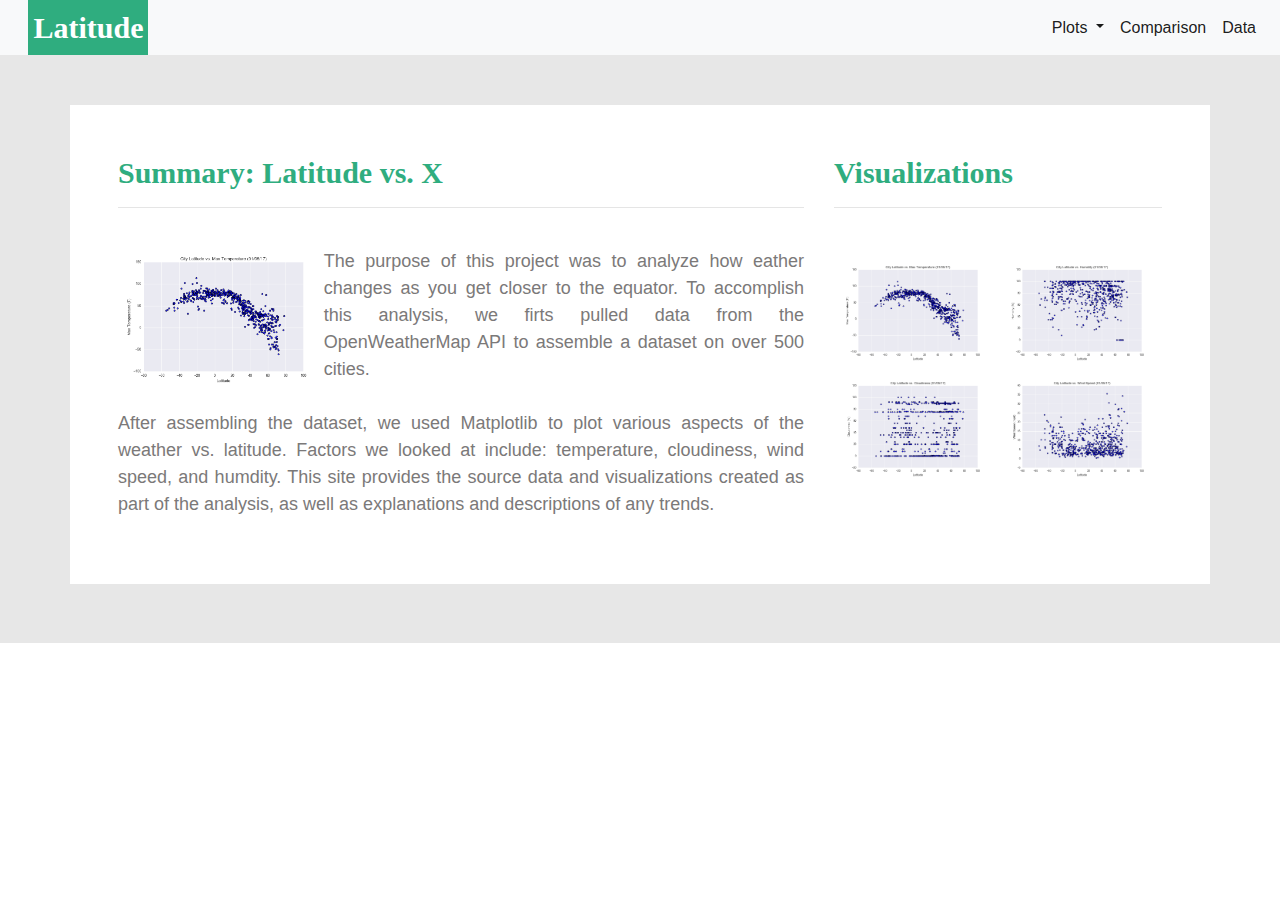
==== index.html @ 1912df97 "Homepage Done" ====
<!DOCTYPE html>
<html lang="en">
<head>
    <meta charset="utf-8">
    <title> Latitude vs. X Summary</title>
    <link rel="stylesheet" href="https://stackpath.bootstrapcdn.com/bootstrap/4.3.1/css/bootstrap.min.css" integrity="sha384-ggOyR0iXCbMQv3Xipma34MD+dH/1fQ784/j6cY/iJTQUOhcWr7x9JvoRxT2MZw1T" crossorigin="anonymous">
    <link rel="stylesheet" href="/assets/css/styles.css">
</head>
<body>
    <div class="background">
    <!-- Navbar Header, Same for every page -->
    <nav class="navbar navbar-expand-lg navbar-light bg-light">
        <a class="navbar-brand" href="index.html" id="top-left">Latitude</a>
        <button class="navbar-toggler" type="button" data-toggle="collapse" data-target="#navbarSupportedContent" aria-controls="navbarSupportedContent" aria-expanded="false" aria-label="Toggle navigation">
          <span class="navbar-toggler-icon"></span>
        </button>
    
        <div class="collapse navbar-collapse">
          <ul class="navbar-nav ml-auto">
            <li class="nav-item dropdown active">
                <a class="nav-link dropdown-toggle" href="#" id="navbarDropdown" role="button" data-toggle="dropdown" aria-haspopup="true" aria-expanded="false">
                  Plots
                </a>
                <div class="dropdown-menu" aria-labelledby="navbarDropdown">
                  <a class="dropdown-item" href="#">vs. Max Temp</a>
                  <a class="dropdown-item" href="#">vs. Humidity</a>
                  <a class="dropdown-item" href="#">vs. Cloudiness</a>
                  <a class="dropdown-item" href="#">vs. Wind Spd</a>
                </div>
            </li>
            <li class="nav-item active">
              <a class="nav-link" href="#">Comparison</a>
            </li>
            <li class="nav-item active">
              <a class="nav-link" href="#">Data</a>
            </li>
            
          </ul>
        </div>
      </nav>
    </nav>


        <div class="container px-5">
            <section class="row">
                <!-- Homepage Summary -->
                <div class="col-md-8 summary box1">
                    <h1>
                        Summary: Latitude vs. X
                    </h1>
                    <hr>
                    <br>
                    <img src="assets/images/vsMaxTemp.png" width="30%" ALIGN=left alt="Latitude vs. Max Temperature">
                    <p>
                        
                        The purpose of this project was to analyze how eather changes as you get closer to the equator. 
                        To accomplish this analysis, we firts pulled data from the OpenWeatherMap API to assemble a dataset on over 500 cities.
                        <br>
                        <br>
                        After assembling the dataset, we used Matplotlib to plot various aspects of the weather vs. latitude.
                        Factors we looked at include: temperature, cloudiness, wind speed, and humdity.
                        This site provides the source data and visualizations created as part of the analysis, as well as explanations and descriptions of any trends.
                    </p>
                </div>









                <!-- Homepage Visualizations -->
                <div class="col-md-4 box2">
                    <h1>
                        Visualizations
                    </h1>

                    <hr>
                    <section id="img-area">
                        <div class="img-row">
                            <div class="img-column">
                                <a href="">
                                    <img src="assets/images/vsMaxTemp.png" alt="Latitude vs. Max Temperature" style="width:100%">
                                </a>
                            </div>
                            <div class="img-column">
                                <a href="">
                                    <img src="assets/images/vsHumidity.png" alt="Latitude vs. Humidity" style="width:100%">
                                </a>
                            </div>
                        </div>
                        <div class="img-row">
                            <div class="img-column">
                                <a href="">
                                    <img src="assets/images/vsCloudiness.png" alt="Latitude vs. Cloudiness" style="width:100%">
                                </a>
                            </div>
                            <div class="img-column">
                                <a href="">
                                    <img src="assets/images/vsWindSpd.png" alt="Latitude vs. Wind Speed" style="width:100%">
                                </a>
                            </div>
                        </div>
                    </section>
                </div>







        </div>
    <br>
    </div>

    <script src="https://code.jquery.com/jquery-3.3.1.slim.min.js" integrity="sha384-q8i/X+965DzO0rT7abK41JStQIAqVgRVzpbzo5smXKp4YfRvH+8abtTE1Pi6jizo" crossorigin="anonymous"></script>
    <script src="https://cdnjs.cloudflare.com/ajax/libs/popper.js/1.14.7/umd/popper.min.js" integrity="sha384-UO2eT0CpHqdSJQ6hJty5KVphtPhzWj9WO1clHTMGa3JDZwrnQq4sF86dIHNDz0W1" crossorigin="anonymous"></script>
    <script src="https://stackpath.bootstrapcdn.com/bootstrap/4.3.1/js/bootstrap.min.js" integrity="sha384-JjSmVgyd0p3pXB1rRibZUAYoIIy6OrQ6VrjIEaFf/nJGzIxFDsf4x0xIM+B07jRM" crossorigin="anonymous"></script>
</body>

</html>
---- assets/css/styles.css ----
.background{
    background-color: rgb(231, 231, 231);
}

.navbar{
    padding-top: 0;
    padding-bottom: 0;
}


#top-left{
    background-color: rgb(47, 173, 127);

    font-size: 30px;
    color: white;
    font-family: Georgia, 'Times New Roman', Times, serif;
    font-weight: bold;
    margin-left: 1%;
    padding: 5px;

}



h1{
    color:rgb(47, 173, 127);
    font-family: Georgia, 'Times New Roman', Times, serif;
    font-weight: bold;
    font-size: 30px;
}

p{
    font-size: 18px;
    color: rgb(123, 121, 121);
    text-align: justify;
}

.container{
    margin-top: 50px;
    margin-bottom: 35px;
    background-color: white;
    column-gap: 40px;
}



.box1{
    position: relative;
    padding-top: 50px;
    padding-bottom: 50px;
    border-color: rgb(118, 118, 118);
    border-right-width: 50px;

}
.box2{
    position: relative;
    padding-top: 50px;
    padding-bottom: 50px;
    
}


#img-area{
    padding-top: 30px;
}

.img-column {
    float: left;
    width: 50%;
    padding: 5px;
  }
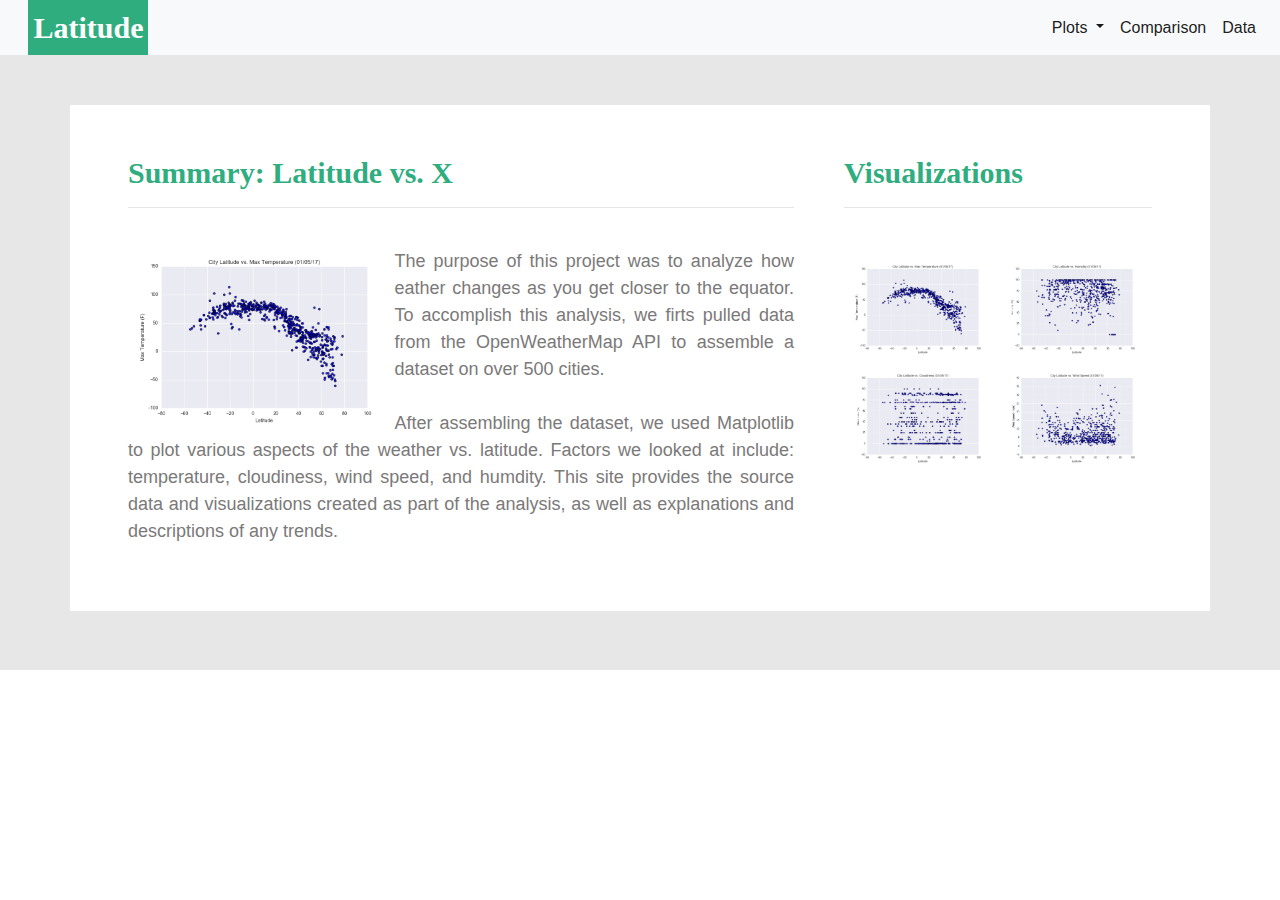
==== commit af07100a: "data page done" ====
--- a/index.html
+++ b/index.html
@@ -4,7 +4,7 @@
     <meta charset="utf-8">
     <title> Latitude vs. X Summary</title>
     <link rel="stylesheet" href="https://stackpath.bootstrapcdn.com/bootstrap/4.3.1/css/bootstrap.min.css" integrity="sha384-ggOyR0iXCbMQv3Xipma34MD+dH/1fQ784/j6cY/iJTQUOhcWr7x9JvoRxT2MZw1T" crossorigin="anonymous">
-    <link rel="stylesheet" href="/assets/css/styles.css">
+    <link rel="stylesheet" href="assets/css/styles.css">
 </head>
 <body>
     <div class="background">
@@ -32,7 +32,7 @@
               <a class="nav-link" href="#">Comparison</a>
             </li>
             <li class="nav-item active">
-              <a class="nav-link" href="#">Data</a>
+              <a class="nav-link" href="/data.html">Data</a>
             </li>
             
           </ul>
@@ -44,13 +44,13 @@
         <div class="container px-5">
             <section class="row">
                 <!-- Homepage Summary -->
-                <div class="col-md-8 summary box1">
+                <div class="col-md-8 summary box">
                     <h1>
                         Summary: Latitude vs. X
                     </h1>
                     <hr>
                     <br>
-                    <img src="assets/images/vsMaxTemp.png" width="30%" ALIGN=left alt="Latitude vs. Max Temperature">
+                    <img src="assets/images/vsMaxTemp.png" width="40%" ALIGN=left alt="Latitude vs. Max Temperature">
                     <p>
                         
                         The purpose of this project was to analyze how eather changes as you get closer to the equator. 
@@ -72,7 +72,7 @@
 
 
                 <!-- Homepage Visualizations -->
-                <div class="col-md-4 box2">
+                <div class="col-md-4 box">
                     <h1>
                         Visualizations
                     </h1>
--- a/assets/css/styles.css
+++ b/assets/css/styles.css
@@ -44,19 +44,14 @@
 
 
 
-.box1{
+.box{
     position: relative;
     padding-top: 50px;
     padding-bottom: 50px;
+    padding-left: 25px;
+    padding-right: 25px;
     border-color: rgb(118, 118, 118);
     border-right-width: 50px;
-
-}
-.box2{
-    position: relative;
-    padding-top: 50px;
-    padding-bottom: 50px;
-    
 }
 
 
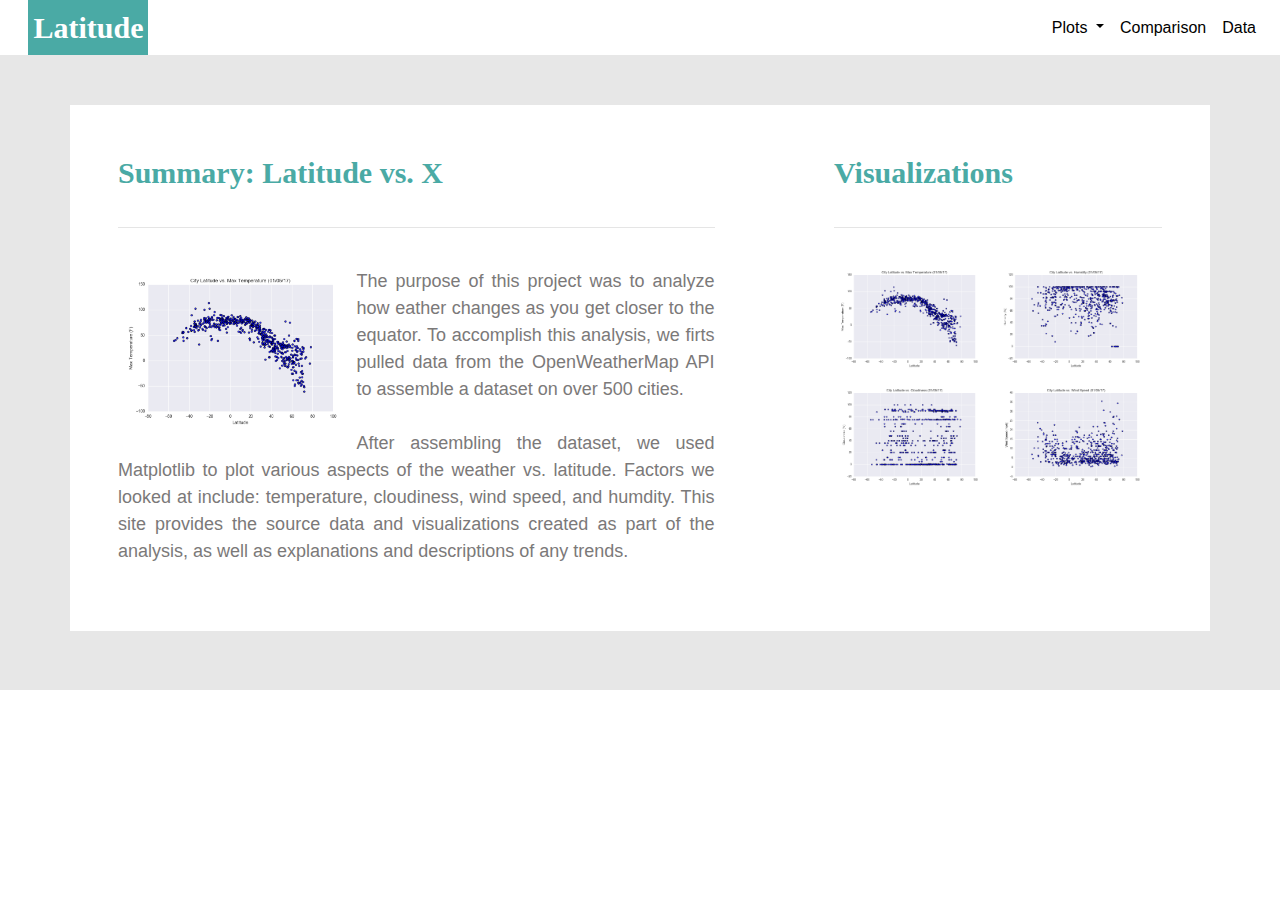
==== commit 96ff7c85: "navbar media query fixed" ====
--- a/index.html
+++ b/index.html
@@ -9,42 +9,42 @@
 <body>
     <div class="background">
     <!-- Navbar Header, Same for every page -->
-    <nav class="navbar navbar-expand-lg navbar-light bg-light">
+    <nav class="navbar navbar-expand-lg navbar-custom">
         <a class="navbar-brand" href="index.html" id="top-left">Latitude</a>
         <button class="navbar-toggler" type="button" data-toggle="collapse" data-target="#navbarSupportedContent" aria-controls="navbarSupportedContent" aria-expanded="false" aria-label="Toggle navigation">
-          <span class="navbar-toggler-icon"></span>
+          <span class="navbar-toggler-icon"> </span>
         </button>
     
-        <div class="collapse navbar-collapse">
+        <div class="collapse navbar-collapse" id="navbarSupportedContent">
           <ul class="navbar-nav ml-auto">
             <li class="nav-item dropdown active">
                 <a class="nav-link dropdown-toggle" href="#" id="navbarDropdown" role="button" data-toggle="dropdown" aria-haspopup="true" aria-expanded="false">
                   Plots
                 </a>
                 <div class="dropdown-menu" aria-labelledby="navbarDropdown">
-                  <a class="dropdown-item" href="#">vs. Max Temp</a>
-                  <a class="dropdown-item" href="#">vs. Humidity</a>
-                  <a class="dropdown-item" href="#">vs. Cloudiness</a>
-                  <a class="dropdown-item" href="#">vs. Wind Spd</a>
+                    <a class="dropdown-item" href="visualizations/maxtemp.html">vs. Max Temp</a>
+                    <a class="dropdown-item" href="visualizations/humidity.html">vs. Humidity</a>
+                    <a class="dropdown-item" href="visualizations/cloudiness.html">vs. Cloudiness</a>
+                    <a class="dropdown-item" href="visualizations/windspd.html">vs. Wind Spd</a>
                 </div>
             </li>
             <li class="nav-item active">
-              <a class="nav-link" href="#">Comparison</a>
+              <a class="nav-link" href="comparison.html">Comparison</a>
             </li>
             <li class="nav-item active">
-              <a class="nav-link" href="/data.html">Data</a>
+              <a class="nav-link" href="data.html">Data</a>
             </li>
             
           </ul>
         </div>
-      </nav>
+      
     </nav>
 
 
         <div class="container px-5">
-            <section class="row">
+            <section class="row justify-content-between">
                 <!-- Homepage Summary -->
-                <div class="col-md-8 summary box">
+                <div class="col-md-7 box ">
                     <h1>
                         Summary: Latitude vs. X
                     </h1>
@@ -81,24 +81,24 @@
                     <section id="img-area">
                         <div class="img-row">
                             <div class="img-column">
-                                <a href="">
+                                <a href="visualizations/maxtemp.html">
                                     <img src="assets/images/vsMaxTemp.png" alt="Latitude vs. Max Temperature" style="width:100%">
                                 </a>
                             </div>
                             <div class="img-column">
-                                <a href="">
+                                <a href="visualizations/humidity.html">
                                     <img src="assets/images/vsHumidity.png" alt="Latitude vs. Humidity" style="width:100%">
                                 </a>
                             </div>
                         </div>
                         <div class="img-row">
                             <div class="img-column">
-                                <a href="">
+                                <a href="visualizations/cloudiness.html">
                                     <img src="assets/images/vsCloudiness.png" alt="Latitude vs. Cloudiness" style="width:100%">
                                 </a>
                             </div>
                             <div class="img-column">
-                                <a href="">
+                                <a href="visualizations/windspd.html">
                                     <img src="assets/images/vsWindSpd.png" alt="Latitude vs. Wind Speed" style="width:100%">
                                 </a>
                             </div>
@@ -108,8 +108,7 @@
 
 
 
-
-
+            </section>
 
 
         </div>
--- a/assets/css/styles.css
+++ b/assets/css/styles.css
@@ -9,7 +9,7 @@
 
 
 #top-left{
-    background-color: rgb(47, 173, 127);
+    background-color: #4aaaa5;;
 
     font-size: 30px;
     color: white;
@@ -19,14 +19,34 @@
     padding: 5px;
 
 }
+#top-left:hover{
+    opacity: 0.7;
+}
+.active{
+    color: black
+}
+
+.navbar{
+    background-color: white;
+}
+
+
+.nav-link{
+    color:black;
+}
+.nav-item:hover{
+    background-color:#4aaaa5;
+}
+
 
 
 
 h1{
-    color:rgb(47, 173, 127);
+    color:#4aaaa5;;
     font-family: Georgia, 'Times New Roman', Times, serif;
     font-weight: bold;
     font-size: 30px;
+    padding-bottom: 20px;
 }
 
 p{
@@ -48,21 +68,77 @@
     position: relative;
     padding-top: 50px;
     padding-bottom: 50px;
-    padding-left: 25px;
-    padding-right: 25px;
-    border-color: rgb(118, 118, 118);
-    border-right-width: 50px;
+    padding-left: 15px;
+    padding-right: 15px;
 }
 
 
 #img-area{
-    padding-top: 30px;
+    padding-top: 20px;
 }
 
 .img-column {
     float: left;
-    width: 50%;
-    padding: 5px;
+    text-align: center;
+    margin-right: 4px;
+    margin-bottom: 10px;
+    width: 48%;
+    color:rgb(47, 173, 127);
+    font-family: Georgia, 'Times New Roman', Times, serif;
+    font-weight: bold;
+    font-size: 20px;
   }
+.img-column:hover{
+    opacity: 0.6;
+}
+
+.cur-viz{
+    outline: 2px;
+    outline-style: solid;
+    outline-color: #4aaaa5;
+}
+
   
+@media (max-width: 990px) {
+    .img-column{
+        width: 100%;
+    }
+    .navbar{
+        padding-left: 0;
+    }
 
+    .nav-link{
+        color: white
+    }
+
+    .navbar-custom{
+        color: white;
+        background-color: #4aaaa5;
+    }
+    
+    .navbar-toggler-icon {
+        background-image: url("data:image/svg+xml;charset=utf8,%3Csvg viewBox='0 0 32 32' xmlns='http://www.w3.org/2000/svg'%3E%3Cpath stroke='rgba(255,255,255)' stroke-width='2' stroke-linecap='round' stroke-miterlimit='10' d='M4 8h24M4 16h24M4 24h24'/%3E%3C/svg%3E");
+
+    }
+      
+    .navbar-toggler {
+        border-color: rgb(255, 255, 255);
+      } 
+    
+    .dropdown-menu{
+        background-color: #4aaaa5;
+
+    }
+    .dropdown-item{
+        color: white;
+    }
+    .dropdown-item:hover{
+        opacity: 0.4;
+    }
+    #top-left{
+        margin-left: 0;
+        border-left: 0;
+        padding-left: 1%;
+        padding-right: 1%;
+    }
+}
